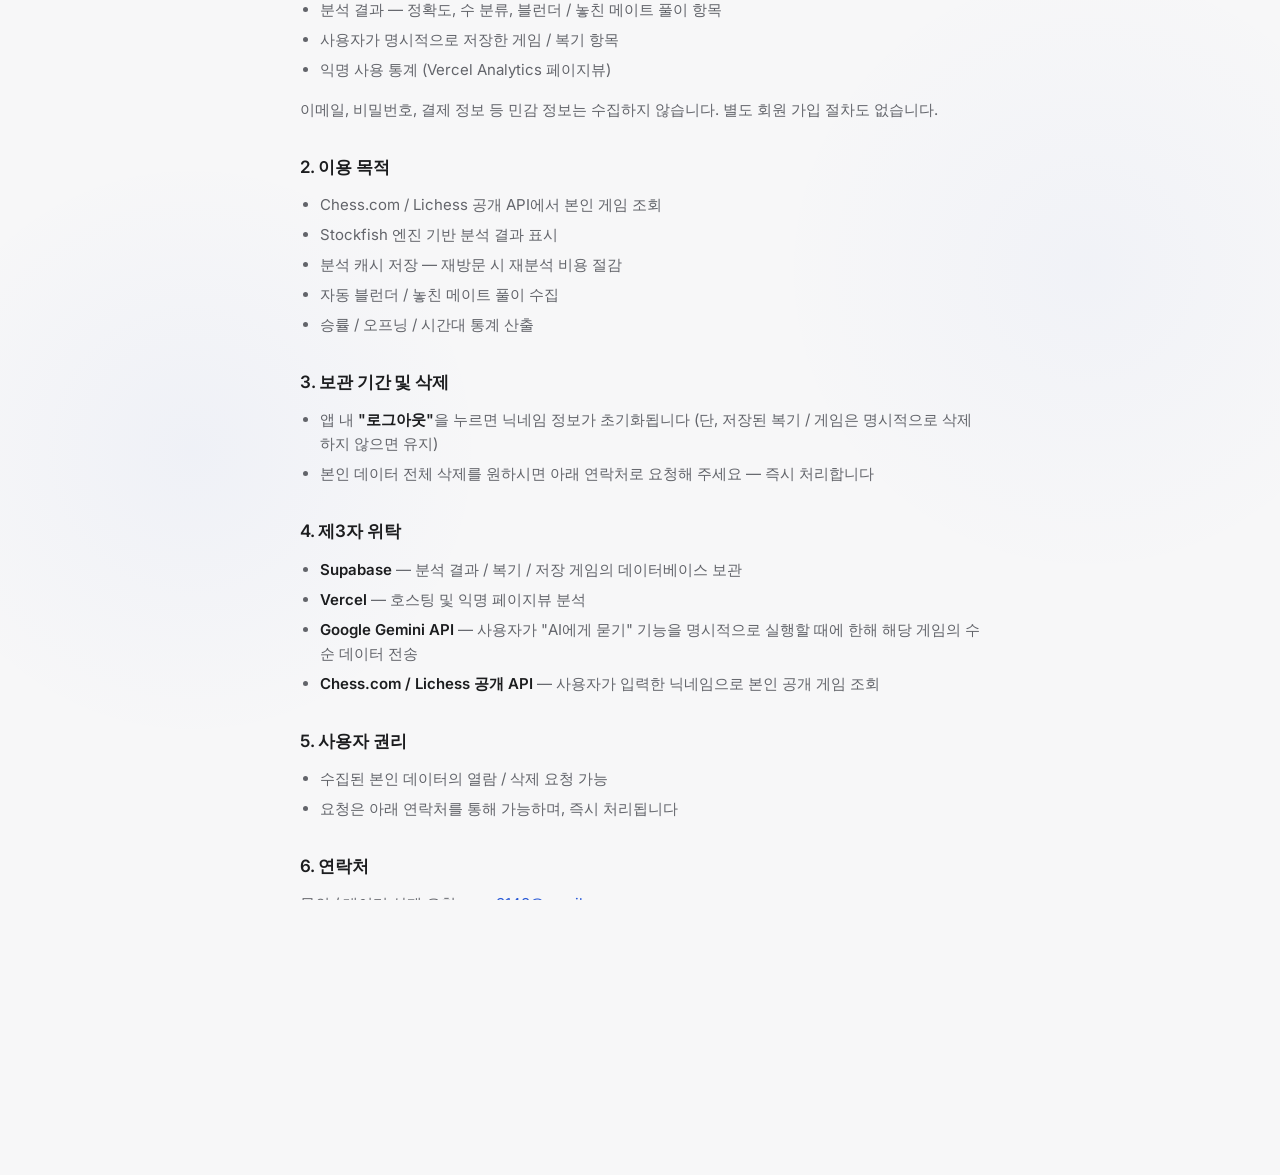
==== privacy.html @ a9ab7654 "feat: 픽셀 룩 로고 시스템 + SEO/보안/프라이버시 기초 + 온보딩 정리 - 픽셀 룩 로고: favicon-32 / apple-touch-icon-180 / icon-192" ====
<!DOCTYPE html>
<html lang="ko">
<head>
    <meta charset="UTF-8">
    <meta name="viewport" content="width=device-width, initial-scale=1.0">
    <title>개인정보처리방침 · Blundermate</title>
    <meta name="description" content="Blundermate 개인정보처리방침">
    <meta name="robots" content="noindex">
    <link rel="icon" type="image/png" sizes="32x32" href="/favicon-32.png">
    <link rel="stylesheet" href="/styles/tokens.css">
    <link href="https://fonts.googleapis.com/css2?family=Inter:wght@400;500;600;700&display=swap" rel="stylesheet">
    <style>
        body {
            font-family: 'Inter', -apple-system, BlinkMacSystemFont, "Segoe UI", Roboto, sans-serif;
            background-color: var(--bg-base);
            color: var(--tx);
            line-height: 1.6;
            padding: 40px 24px 80px;
        }
        .container {
            max-width: 680px;
            margin: 0 auto;
        }
        .back-link {
            display: inline-block;
            margin-bottom: 32px;
            color: var(--ac);
            text-decoration: none;
            font-size: 14px;
            letter-spacing: -0.01em;
        }
        .back-link:hover { text-decoration: underline; }
        h1 {
            font-size: 28px;
            font-weight: 700;
            letter-spacing: -0.025em;
            margin-bottom: 6px;
        }
        .updated {
            color: var(--tx3);
            font-size: 13px;
            margin-bottom: 36px;
        }
        h2 {
            font-size: 17px;
            font-weight: 600;
            letter-spacing: -0.01em;
            margin-top: 32px;
            margin-bottom: 12px;
        }
        p, li {
            color: var(--tx2);
            font-size: 15px;
        }
        p { margin-bottom: 12px; }
        ul {
            padding-left: 20px;
            margin-bottom: 16px;
        }
        li { margin-bottom: 6px; }
        strong {
            color: var(--tx);
            font-weight: 600;
        }
        a { color: var(--ac); }
        hr {
            border: 0;
            border-top: 1px solid var(--brd);
            margin: 40px 0 24px;
        }
        footer {
            color: var(--tx3);
            font-size: 12px;
        }
    </style>
</head>
<body>
    <div class="container">
        <a href="/" class="back-link">← Blundermate</a>
        <h1>개인정보처리방침</h1>
        <p class="updated">최종 갱신: 2026-05-07</p>

        <h2>1. 수집하는 정보</h2>
        <ul>
            <li>Chess.com 또는 Lichess 닉네임 (게임 데이터 조회 목적)</li>
            <li>분석 결과 — 정확도, 수 분류, 블런더 / 놓친 메이트 풀이 항목</li>
            <li>사용자가 명시적으로 저장한 게임 / 복기 항목</li>
            <li>익명 사용 통계 (Vercel Analytics 페이지뷰)</li>
        </ul>
        <p>이메일, 비밀번호, 결제 정보 등 민감 정보는 수집하지 않습니다. 별도 회원 가입 절차도 없습니다.</p>

        <h2>2. 이용 목적</h2>
        <ul>
            <li>Chess.com / Lichess 공개 API에서 본인 게임 조회</li>
            <li>Stockfish 엔진 기반 분석 결과 표시</li>
            <li>분석 캐시 저장 — 재방문 시 재분석 비용 절감</li>
            <li>자동 블런더 / 놓친 메이트 풀이 수집</li>
            <li>승률 / 오프닝 / 시간대 통계 산출</li>
        </ul>

        <h2>3. 보관 기간 및 삭제</h2>
        <ul>
            <li>앱 내 <strong>"로그아웃"</strong>을 누르면 닉네임 정보가 초기화됩니다 (단, 저장된 복기 / 게임은 명시적으로 삭제하지 않으면 유지)</li>
            <li>본인 데이터 전체 삭제를 원하시면 아래 연락처로 요청해 주세요 — 즉시 처리합니다</li>
        </ul>

        <h2>4. 제3자 위탁</h2>
        <ul>
            <li><strong>Supabase</strong> — 분석 결과 / 복기 / 저장 게임의 데이터베이스 보관</li>
            <li><strong>Vercel</strong> — 호스팅 및 익명 페이지뷰 분석</li>
            <li><strong>Google Gemini API</strong> — 사용자가 "AI에게 묻기" 기능을 명시적으로 실행할 때에 한해 해당 게임의 수순 데이터 전송</li>
            <li><strong>Chess.com / Lichess 공개 API</strong> — 사용자가 입력한 닉네임으로 본인 공개 게임 조회</li>
        </ul>

        <h2>5. 사용자 권리</h2>
        <ul>
            <li>수집된 본인 데이터의 열람 / 삭제 요청 가능</li>
            <li>요청은 아래 연락처를 통해 가능하며, 즉시 처리됩니다</li>
        </ul>

        <h2>6. 연락처</h2>
        <p>문의 / 데이터 삭제 요청: <a href="mailto:reus3148@gmail.com">reus3148@gmail.com</a></p>

        <h2>7. 변경 이력</h2>
        <ul>
            <li>2026-05-07 — 최초 작성</li>
        </ul>

        <hr>
        <footer>본 방침은 Blundermate 서비스 변경 시 사전 공지 후 갱신될 수 있습니다.</footer>
    </div>
</body>
</html>
---- styles/tokens.css ----
/* 디자인 토큰 + 베이스 리셋. styles.css의 cascade 시작점 — 다른 모든 stylesheet보다 먼저 로드된다.
 * 색상/간격/z-index/치수 변수는 모두 여기서 정의하고 styles.css를 포함한 컴포넌트 stylesheet에서 var()로 소비. */

:root {
  /* 배경 — 중성 페이퍼 톤 */
  --bg-base:     #F7F7F8;
  --bg-surface:  #FFFFFF;
  --bg-elevated: #EFEFF1;

  /* 텍스트 — 그래파이트 계열 */
  --tx:   #1C1D1F;
  --tx2:  #62646A;
  --tx3:  #9A9CA3;

  /* 포인트 — 잉크 블루 (단일 액센트) */
  --ac:    #2B5BD7;
  --ac-lo: rgba(43, 91, 215, 0.10);
  --ac-br: rgba(43, 91, 215, 0.25);

  /* 테두리 */
  --brd:  rgba(28, 29, 31, 0.08);
  --brd2: rgba(28, 29, 31, 0.16);

  /* 수 분류 — 라이트 배경용 어두운 톤 (갈색 계열 정리) */
  --blunder:    #D03832;  /* 클리어 레드 (was 적갈) */
  --mistake:    #D97706;  /* 클리어 오렌지 (was 갈오렌지) */
  --inaccuracy: #C99B2D;  /* 클리어 앰버 (was 액센트와 동일했음) */
  --excellent:  #6B8C3A;  /* Best보다 약간 밝은 녹 — 1순위 미일치인데 거의 best급 */
  --best:       #5A7A3A;
  --great:      #2D6E55;  /* Best보다 한 단계 깊은 청녹 — "유일 정답" 강조 */
  --brilliant:  #3A8560;

  /* 승/패 — 통계 표시용 (분류색과 분리, 큰 면적에서도 차분하게) */
  --win:  #1F7A4D;  /* 딥 에메랄드 */
  --loss: #B23A3A;  /* 가넷 (와인톤 레드) */

  /* 체스 보드 — 따뜻한 톤 유지 (체스다움 보존) */
  --board-light: #E8DCBF;
  --board-dark:  #8C6840;

  /* 레이아웃 z-index (색상 아님 — 유지) */
  --z-board-coords: 2;
  --z-badge:        10;
  --z-overlay:      200;
  --z-sticky:       999;
  --z-sticky-top:   1000;
  --z-modal:        9999;

  /* 레이아웃 치수 (색상 아님 — 유지) */
  --topbar-height: 46px;
  --game-card-height: 64px;
  --game-card-gap:    6px;
}

html {
    /* 브라우저 레벨의 바운스 효과 및 전체 페이지 스크롤 원천 차단 */
    overflow: hidden;
    max-width: 100%;
}

*, *::before, *::after {
    margin: 0;
    padding: 0;
    box-sizing: border-box;
}

/* 의도치 않은 가로 스크롤을 유발할 수 있는 미디어 요소의 폭 제한 */
img, video {
    max-width: 100%;
    height: auto;
}

body {
    font-family: 'Inter', -apple-system, BlinkMacSystemFont, "Segoe UI", Roboto, Helvetica, Arial, sans-serif;
    background-color: #1C1D1F; /* PC 배경: 중성 페이퍼 앱 컨테이너와 구분되는 그래파이트 */
    color: var(--tx);
    height: 100vh; /* 하위 브라우저용 Fallback */
    height: 100dvh; /* 모바일 브라우저 주소창(동적 뷰포트) 높이 완벽 대응 */
    overflow: hidden; /* 페이지 밖으로 삐져나가는 전체 스크롤 및 하단 빈 공간 노출 차단 */
    max-width: 100vw;
    background-image: radial-gradient(circle at 15% 50%, rgba(43, 91, 215, 0.04), transparent 25%),
                      radial-gradient(circle at 85% 30%, rgba(43, 91, 215, 0.03), transparent 25%);
    display: flex;
    justify-content: center;
    align-items: flex-start;
    padding: 0; /* Mobile edge-to-edge */
    overscroll-behavior-y: none; /* 모바일(특히 iOS) 당겨서 새로고침(Pull-to-refresh) 및 바운스 효과 방지 */
}

.app-container {
    width: 100%;
    max-width: 420px; /* PC 화면에서 모바일 비율 너비로 제한 */
    display: flex;
    flex-direction: column;
    height: 100vh;
    height: 100dvh; /* 모바일 브라우저 하단 스크롤 잘림(100vh 버그) 완벽 방지 */
    background-color: var(--bg-base); /* PC 배경과 구분하기 위한 배경색 */
    box-shadow: 0 0 40px rgba(0, 0, 0, 0.12); /* 앱 영역 강조 그림자 — 라이트 배경에 맞춰 약화 */
    overflow: hidden;
    position: relative;
    /* 바텀 네비게이션이 보일 때는 nav가 자체 padding으로 safe-area 처리,
       숨겨져 있을 때(분석/입력 화면)만 .app-container가 safe-area 보정 */
    padding-bottom: 0;
}

.app-container.bottom-nav-hidden {
    padding-bottom: env(safe-area-inset-bottom);
}

/* PC/태블릿(≥480px): 수직 중앙 정렬 + 프레임 효과. 모바일(<480px)은 기존 그대로. */
@media (min-width: 480px) {
    body {
        align-items: center;
    }
    .app-container {
        min-height: 100dvh;
        border: 1px solid var(--brd);
    }
}
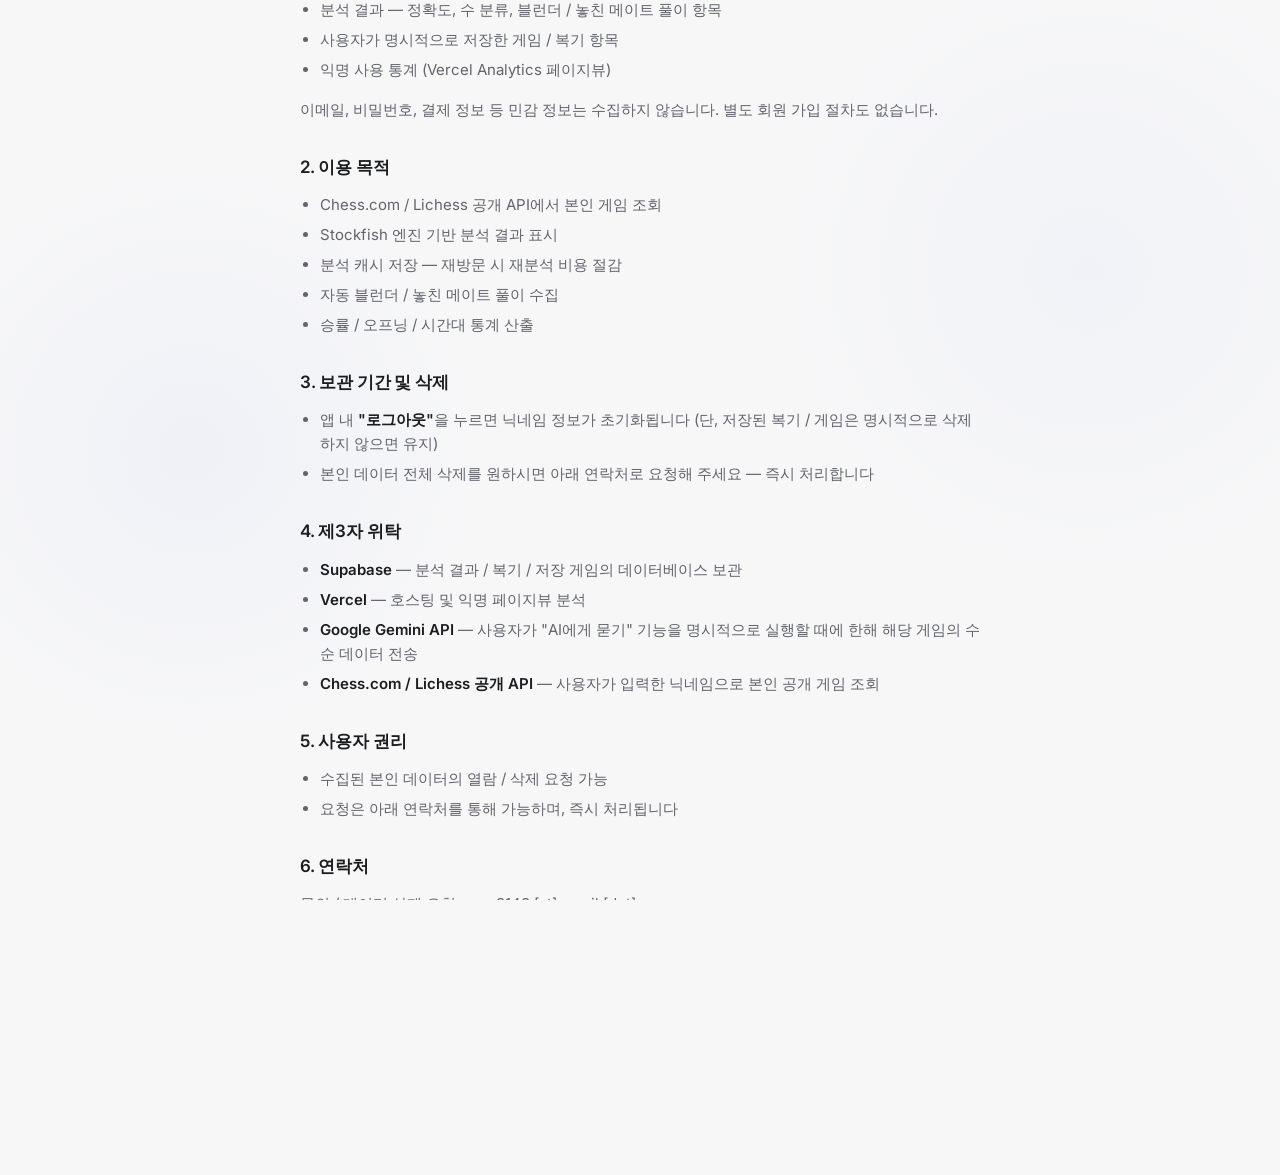
==== commit d5b30173: "fix: OG/Twitter 메타 카피 통일 + privacy 이메일 마스킹 - og:title / og:description / twitter:title / twitter:des" ====
--- a/privacy.html
+++ b/privacy.html
@@ -119,7 +119,7 @@
         </ul>
 
         <h2>6. 연락처</h2>
-        <p>문의 / 데이터 삭제 요청: <a href="mailto:reus3148@gmail.com">reus3148@gmail.com</a></p>
+        <p>문의 / 데이터 삭제 요청: <span>reus3148 [at] gmail [dot] com</span></p>
 
         <h2>7. 변경 이력</h2>
         <ul>
